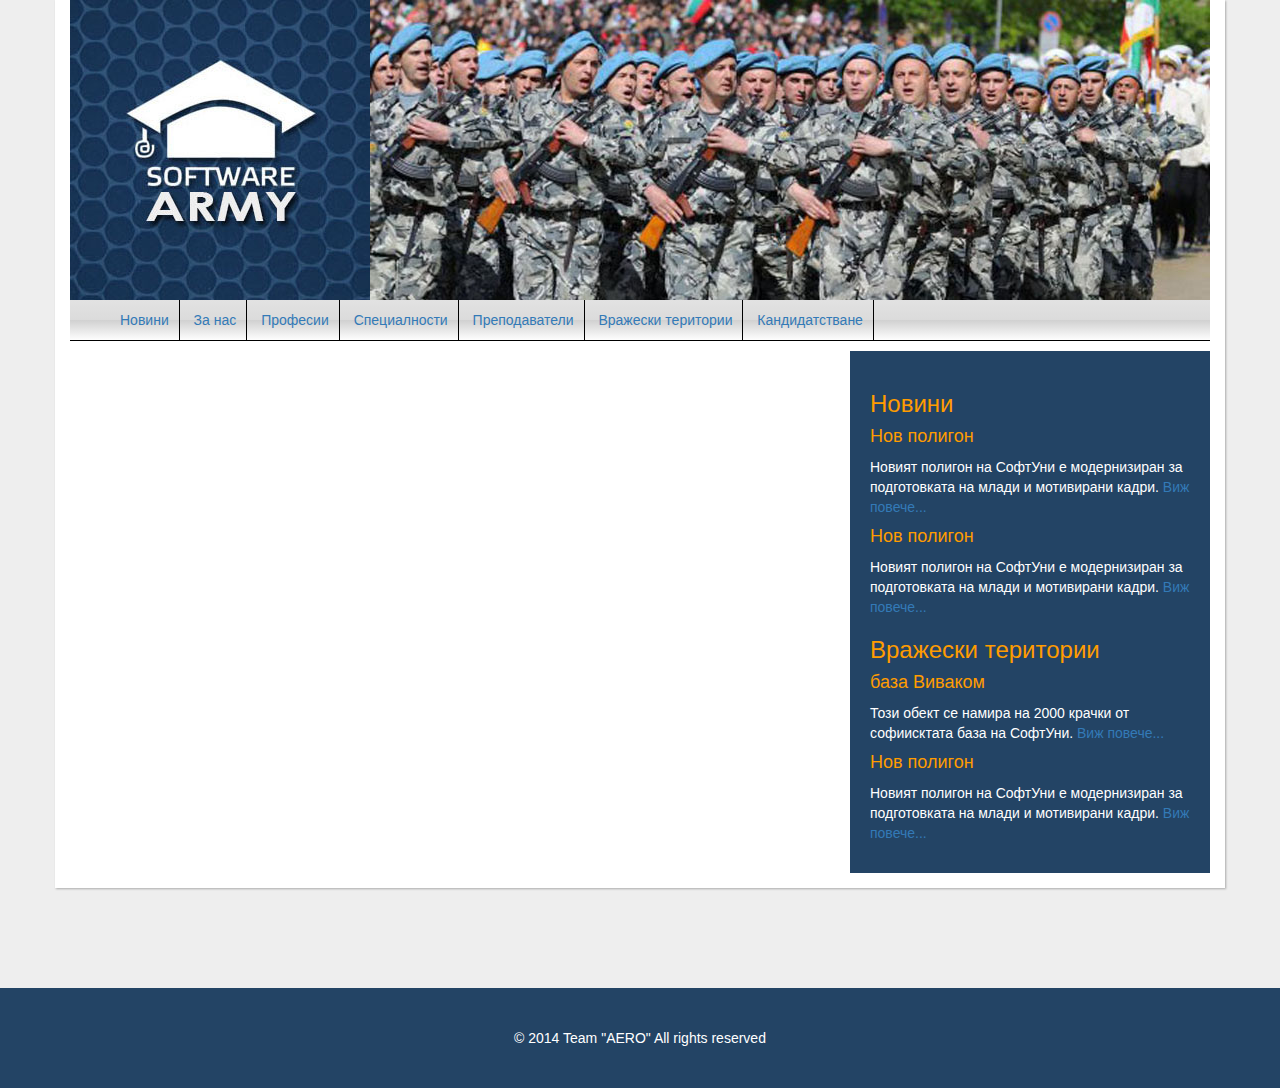
==== SoftUni Army/index.html @ 7087e604 "add files for team project" ====
﻿<!DOCTYPE html>
<html>
<head>
    <title></title>
    <meta charset="utf-8" />
    <link href="css/bootstrap-theme.css" rel="stylesheet" />
    <link href="http://netdna.bootstrapcdn.com/bootstrap/3.0.0/css/bootstrap.min.css" rel="stylesheet" />
    <link href="css/style.css" rel="stylesheet" type="text/css" />
    <script src="https://code.jquery.com/jquery-1.10.2.min.js"></script>
    <script src="js/bootstrap.js"></script>
    
</head>
<body>
    <div class="container">
        <div class="row">
            <div class="col-md-12">
                <header>
                    <img src="img/logoSoftArmy.jpg" />
                    <img src="img/nakov-army-copy.jpg" />
                </header>
            </div>
        </div>
        <div class="row">
            <div class="col-md-12">
                <nav>
                    <ul>
                        <li><a href="index.html">Новини</a></li>
                        <li><a href="about.html">За нас</a></li>
                        <li><a href="professions.html">Професии</a></li>
                        <li><a href="disciplines.html">Специалности</a></li>
                        <li><a href="teachers.html">Преподаватели</a></li>
                        <li><a href="firms.html">Вражески територии</a></li>
                        <li><a href="apply.html">Кандидатстване</a></li>
                    </ul>
                </nav>
            </div>
        </div>

        <div class="row">
            <div class="col-md-8">
                <section>

                </section>
            </div>
            <div class="col-md-4">
                <aside>
                    <header>
                        <h3>
                            Новини
                        </h3>
                    </header>
                    <article>
                        <h4>
                            Нов полигон
                        </h4>
                        <p>
                            Новият полигон на СофтУни е модернизиран за подготовката на млади и мотивирани кадри.
                            <a href="index.html">Виж повече...</a>
                        </p>
                    </article>

                    <article>
                        <h4>
                            Нов полигон
                        </h4>
                        <p>
                            Новият полигон на СофтУни е модернизиран за подготовката на млади и мотивирани кадри.
                            <a href="index.html">Виж повече...</a>
                        </p>
                    </article>

                    <header>
                        <h3>
                            Вражески територии
                        </h3>
                    </header>
                    <article>
                        <h4>
                            база Виваком
                        </h4>
                        <p>
                            Този обект се намира на 2000 крачки от софиисктата база на СофтУни.
                            <a href="index.html">Виж повече...</a>
                        </p>
                    </article>

                    <article>
                        <h4>
                            Нов полигон
                        </h4>
                        <p>
                            Новият полигон на СофтУни е модернизиран за подготовката на млади и мотивирани кадри.
                            <a href="index.html">Виж повече...</a>
                        </p>
                    </article>

                    

                </aside>
            </div>
        </div>
        </div>    
        <div class="row">
            <div class="col-md-12">
                <footer>
                    © 2014 Team "AERO" All rights reserved
                </footer>
            </div>
        </div>
</body>
</html>
---- SoftUni Army/css/style.css ----
﻿body {
    background: none;
    background-color: #EEEEEE;
}

div.container {
    background-color: #ffffff;
    box-shadow: 1px 1px 2px #aaaaaa;
    margin-bottom: 100px;
}
    header img[src*="logo"] {
        width: 300px;
        margin: 0px;
        margin: 0;
        padding: 0;
    }
    header img[src*="army"] {
        width: 840px;
        margin-left: -4px;
        padding: 0;
    }


nav ul {
    list-style-type: none;
    background: #e2e2e2; /* Old browsers */
    background: -moz-linear-gradient(top,  #e2e2e2 0%, #dbdbdb 50%, #d1d1d1 51%, #fefefe 100%); /* FF3.6+ */
    background: -webkit-gradient(linear, left top, left bottom, color-stop(0%,#e2e2e2), color-stop(50%,#dbdbdb), color-stop(51%,#d1d1d1), color-stop(100%,#fefefe)); /* Chrome,Safari4+ */
    background: -webkit-linear-gradient(top,  #e2e2e2 0%,#dbdbdb 50%,#d1d1d1 51%,#fefefe 100%); /* Chrome10+,Safari5.1+ */
    background: -o-linear-gradient(top,  #e2e2e2 0%,#dbdbdb 50%,#d1d1d1 51%,#fefefe 100%); /* Opera 11.10+ */
    background: -ms-linear-gradient(top,  #e2e2e2 0%,#dbdbdb 50%,#d1d1d1 51%,#fefefe 100%); /* IE10+ */
    background: linear-gradient(to bottom,  #e2e2e2 0%,#dbdbdb 50%,#d1d1d1 51%,#fefefe 100%); /* W3C */
    filter: progid:DXImageTransform.Microsoft.gradient( startColorstr='#e2e2e2', endColorstr='#fefefe',GradientType=0 ); /* IE6-9 */

    border-bottom: 1px solid black;

}


    nav ul li {
        display: inline-block;
        padding: 10px;
        margin: 0px;
        border-right: 1px solid #000000;
    }

    nav ul li:hover {
        background: #1e5799; /* Old browsers */
        background: -moz-linear-gradient(top,  #1e5799 0%, #2989d8 50%, #207cca 51%, #7db9e8 100%); /* FF3.6+ */
        background: -webkit-gradient(linear, left top, left bottom, color-stop(0%,#1e5799), color-stop(50%,#2989d8), color-stop(51%,#207cca), color-stop(100%,#7db9e8)); /* Chrome,Safari4+ */
        background: -webkit-linear-gradient(top,  #1e5799 0%,#2989d8 50%,#207cca 51%,#7db9e8 100%); /* Chrome10+,Safari5.1+ */
        background: -o-linear-gradient(top,  #1e5799 0%,#2989d8 50%,#207cca 51%,#7db9e8 100%); /* Opera 11.10+ */
        background: -ms-linear-gradient(top,  #1e5799 0%,#2989d8 50%,#207cca 51%,#7db9e8 100%); /* IE10+ */
        background: linear-gradient(to bottom,  #1e5799 0%,#2989d8 50%,#207cca 51%,#7db9e8 100%); /* W3C */
        filter: progid:DXImageTransform.Microsoft.gradient( startColorstr='#1e5799', endColorstr='#7db9e8',GradientType=0 ); /* IE6-9 */
    }

        nav ul li:hover a {
            color: #ffffff;
            text-decoration: none;
        }


aside {
    background-color: #234465;
    padding: 20px;
    margin-bottom: 15px;
}
aside header {
    background-image: none;
    border: none;
    height: auto;
}

    aside header h3{
        color: #FF9C00;
    }

    aside article h4 {
        color: #FF9C00;
    }

    aside article p {
        color: #ffffff;
    }

footer {
    background-color: #234465;
    height: 100px;
    text-align: center;
    color: #ffffff;
    padding-top: 40px;
}

article.about img{
    height: 250px;
    float: right;
}

.blue {
    color: #234465;
}

.orange {
    color: #FF9C00;
}

article.trainer img{
    margin-right: 15px;
    margin-bottom: 15px;
    float: left;
}

div.panel-group {
    padding-bottom: 50px;
}
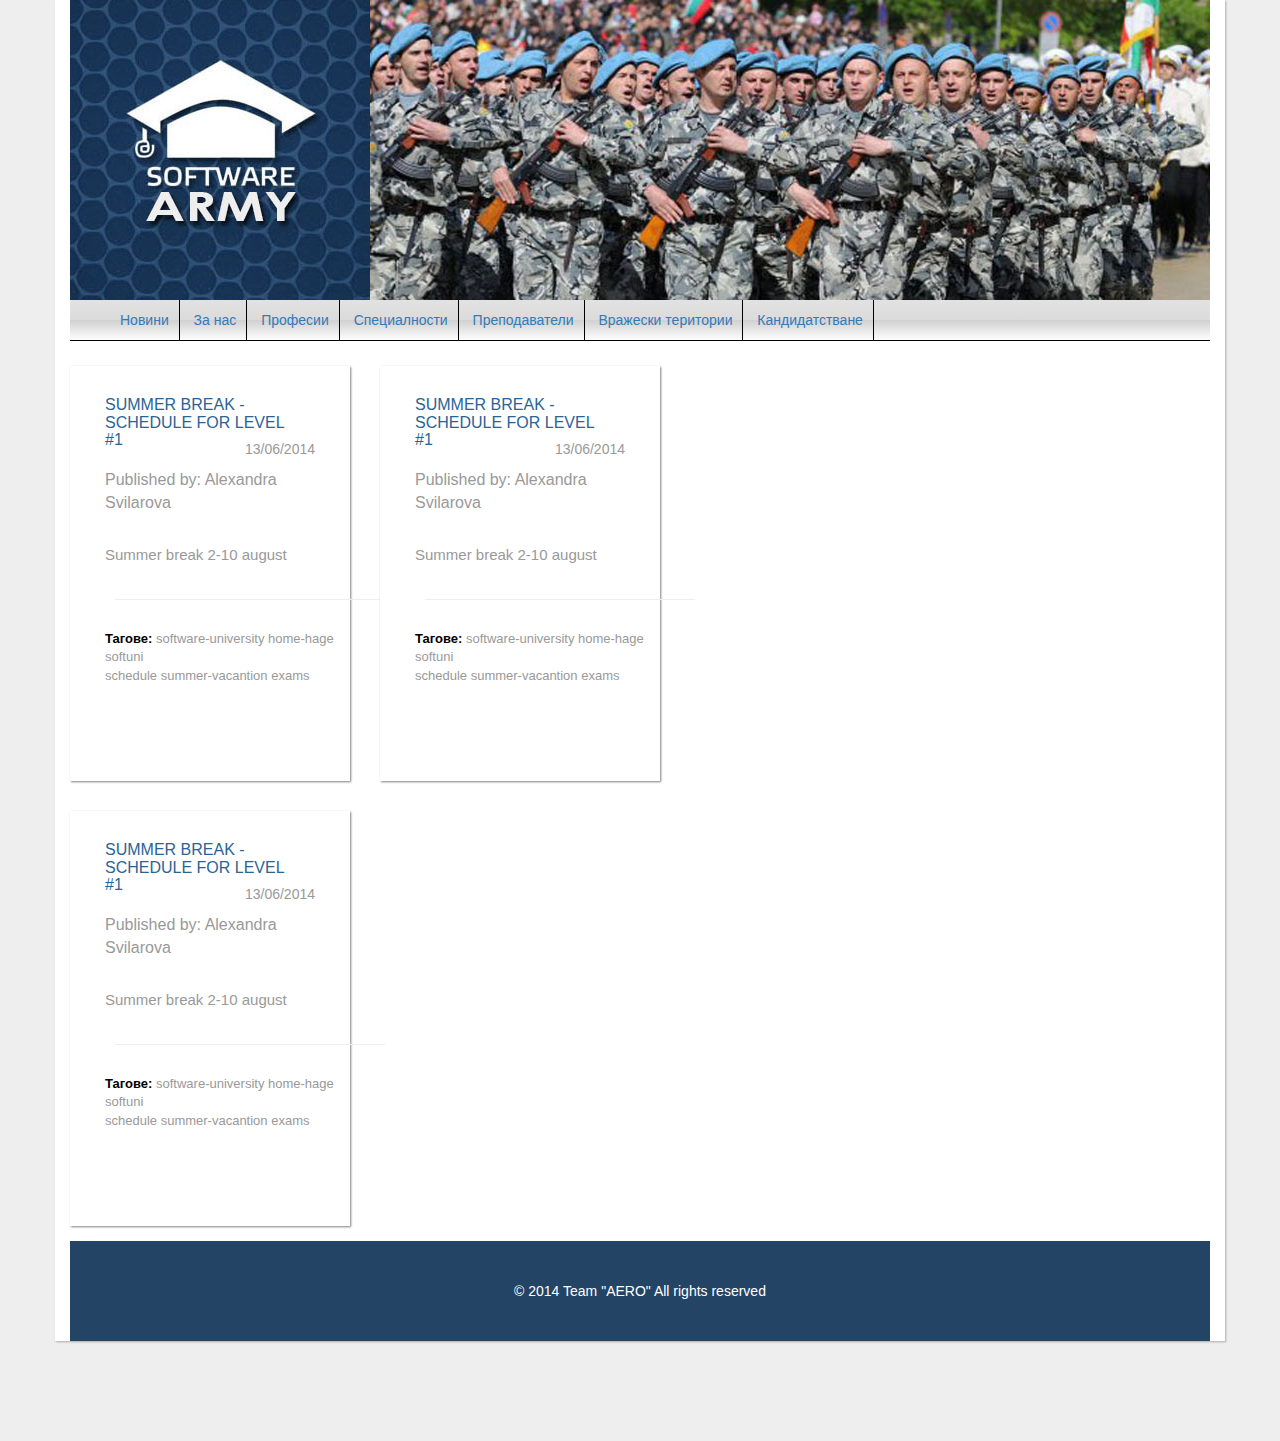
==== commit e1944f2c: "- add div elements in page "index.html" - write styles for div elements from index.html - write pop-" ====
--- a/SoftUni Army/index.html
+++ b/SoftUni Army/index.html
@@ -8,7 +8,7 @@
     <link href="css/style.css" rel="stylesheet" type="text/css" />
     <script src="https://code.jquery.com/jquery-1.10.2.min.js"></script>
     <script src="js/bootstrap.js"></script>
-    
+
 </head>
 <body>
     <div class="container">
@@ -35,71 +35,59 @@
                 </nav>
             </div>
         </div>
-
         <div class="row">
             <div class="col-md-8">
                 <section>
+                    <div class="row">
+                            <div class="col-md-4 news">
+                                <a href="#">
+                                    <h5>
+                                        SUMMER BREAK - SCHEDULE FOR LEVEL <br />#1
+                                    </h5>
+                                </a>
+                                <br />
+                                <p class="date">13/06/2014</p>
+                                <p class="publish"> Published by: Alexandra Svilarova</p><br />
+
+                                <p class="info"> Summer break 2-10 august</p><br /><br />
+                                <hr />
+                                <p class="tags"><span>Тагове: </span>software-university home-hage softuni <br /> schedule summer-vacantion exams</p>
+
+                            </div><div class="col-md-4 news">
+                                <a href="#">
+                                    <h5>
+                                        SUMMER BREAK - SCHEDULE FOR LEVEL <br />#1
+                                    </h5>
+                                </a>
+                                <br />
+                                <p class="date">13/06/2014</p>
+                                <p class="publish"> Published by: Alexandra Svilarova</p><br />
+
+                                <p class="info"> Summer break 2-10 august</p><br /><br />
+                                <hr />
+                                <p class="tags"><span>Тагове: </span>software-university home-hage softuni <br /> schedule summer-vacantion exams</p>
+
+                            </div><div class="col-md-4 news">
+                                <a href="#">
+                                    <h5>
+                                        SUMMER BREAK - SCHEDULE FOR LEVEL <br />#1
+                                    </h5>
+                                </a>
+                                <br />
+                                <p class="date">13/06/2014</p>
+                                <p class="publish"> Published by: Alexandra Svilarova</p><br />
+
+                                <p class="info"> Summer break 2-10 august</p><br /><br />
+                                <hr />
+                                <p class="tags"><span>Тагове: </span>software-university home-hage softuni <br /> schedule summer-vacantion exams</p>
+
+                            </div>
+                        </div>
+
 
                 </section>
             </div>
-            <div class="col-md-4">
-                <aside>
-                    <header>
-                        <h3>
-                            Новини
-                        </h3>
-                    </header>
-                    <article>
-                        <h4>
-                            Нов полигон
-                        </h4>
-                        <p>
-                            Новият полигон на СофтУни е модернизиран за подготовката на млади и мотивирани кадри.
-                            <a href="index.html">Виж повече...</a>
-                        </p>
-                    </article>
-
-                    <article>
-                        <h4>
-                            Нов полигон
-                        </h4>
-                        <p>
-                            Новият полигон на СофтУни е модернизиран за подготовката на млади и мотивирани кадри.
-                            <a href="index.html">Виж повече...</a>
-                        </p>
-                    </article>
-
-                    <header>
-                        <h3>
-                            Вражески територии
-                        </h3>
-                    </header>
-                    <article>
-                        <h4>
-                            база Виваком
-                        </h4>
-                        <p>
-                            Този обект се намира на 2000 крачки от софиисктата база на СофтУни.
-                            <a href="index.html">Виж повече...</a>
-                        </p>
-                    </article>
-
-                    <article>
-                        <h4>
-                            Нов полигон
-                        </h4>
-                        <p>
-                            Новият полигон на СофтУни е модернизиран за подготовката на млади и мотивирани кадри.
-                            <a href="index.html">Виж повече...</a>
-                        </p>
-                    </article>
-
-                    
-
-                </aside>
-            </div>
         </div>
-        </div>    
         <div class="row">
             <div class="col-md-12">
                 <footer>
@@ -107,5 +95,6 @@
                 </footer>
             </div>
         </div>
+    </div>
 </body>
 </html>
--- a/SoftUni Army/css/style.css
+++ b/SoftUni Army/css/style.css
@@ -115,3 +115,88 @@
     padding-bottom: 50px;
 }
 
+article.news img{
+    margin-right: 15px;
+    margin-bottom: 15px;
+    float: left;
+}
+
+
+
+
+
+
+
+/*tova e za novinite  tova e za novinite  tova e za novinite  tova e za novinite  tova e za novinite*/
+div.row div.col-md-4.news {
+        display: inline-block;
+        width: 280px;
+        height: 415px;
+        background-color: #ffffff;
+        box-shadow: 1px 1px 2px #808080;
+        margin: 15px;
+    }
+
+        div.row div.col-md-4.news a {
+            text-decoration: none;
+        }
+
+        div.row div.col-md-4.news h5 {
+            font-size: 16px;
+            padding-left: 20px;
+            padding-right: 20px;
+            color: #2A6496;
+            padding-top: 20px;
+        }
+
+        div.row div.col-md-4.news p {
+            color: #999999;
+        }
+
+        div.row div.col-md-4.news p.date {
+            float: right;
+            margin-right: 20px;
+            margin-top: -40px;
+        }
+
+        div.row div.col-md-4.news p.publish {
+            float: left;
+            margin-left: 20px;
+            margin-top: -10px;
+            font-size: 16px;
+        }
+
+        div.row div.col-md-4.news p.info {
+            float: left;
+            margin-left: 20px;
+            margin-top: 20px;
+            font-size: 15px;
+        }
+
+        div.row div.col-md-4.news p.tags {
+            float: left;
+            margin-left: 20px;
+            margin-top: 10px;
+            font-size: 13px;
+        }
+
+            div.row div.col-md-4.news p.tags span {
+                font-weight: bolder;
+                color: #000000;
+            }
+
+        div.row div.col-md-4.news hr {
+            width: 270px;
+            margin-top: 60px;
+            margin-left: 30px;
+            margin-right: 30px;
+        }
+
+        div.row div.col-md-4.news img {
+            text-align: center;
+            vertical-align: middle;
+            margin-left: 40px;
+            margin-top: 20px;
+            width: 270px;
+        }
+
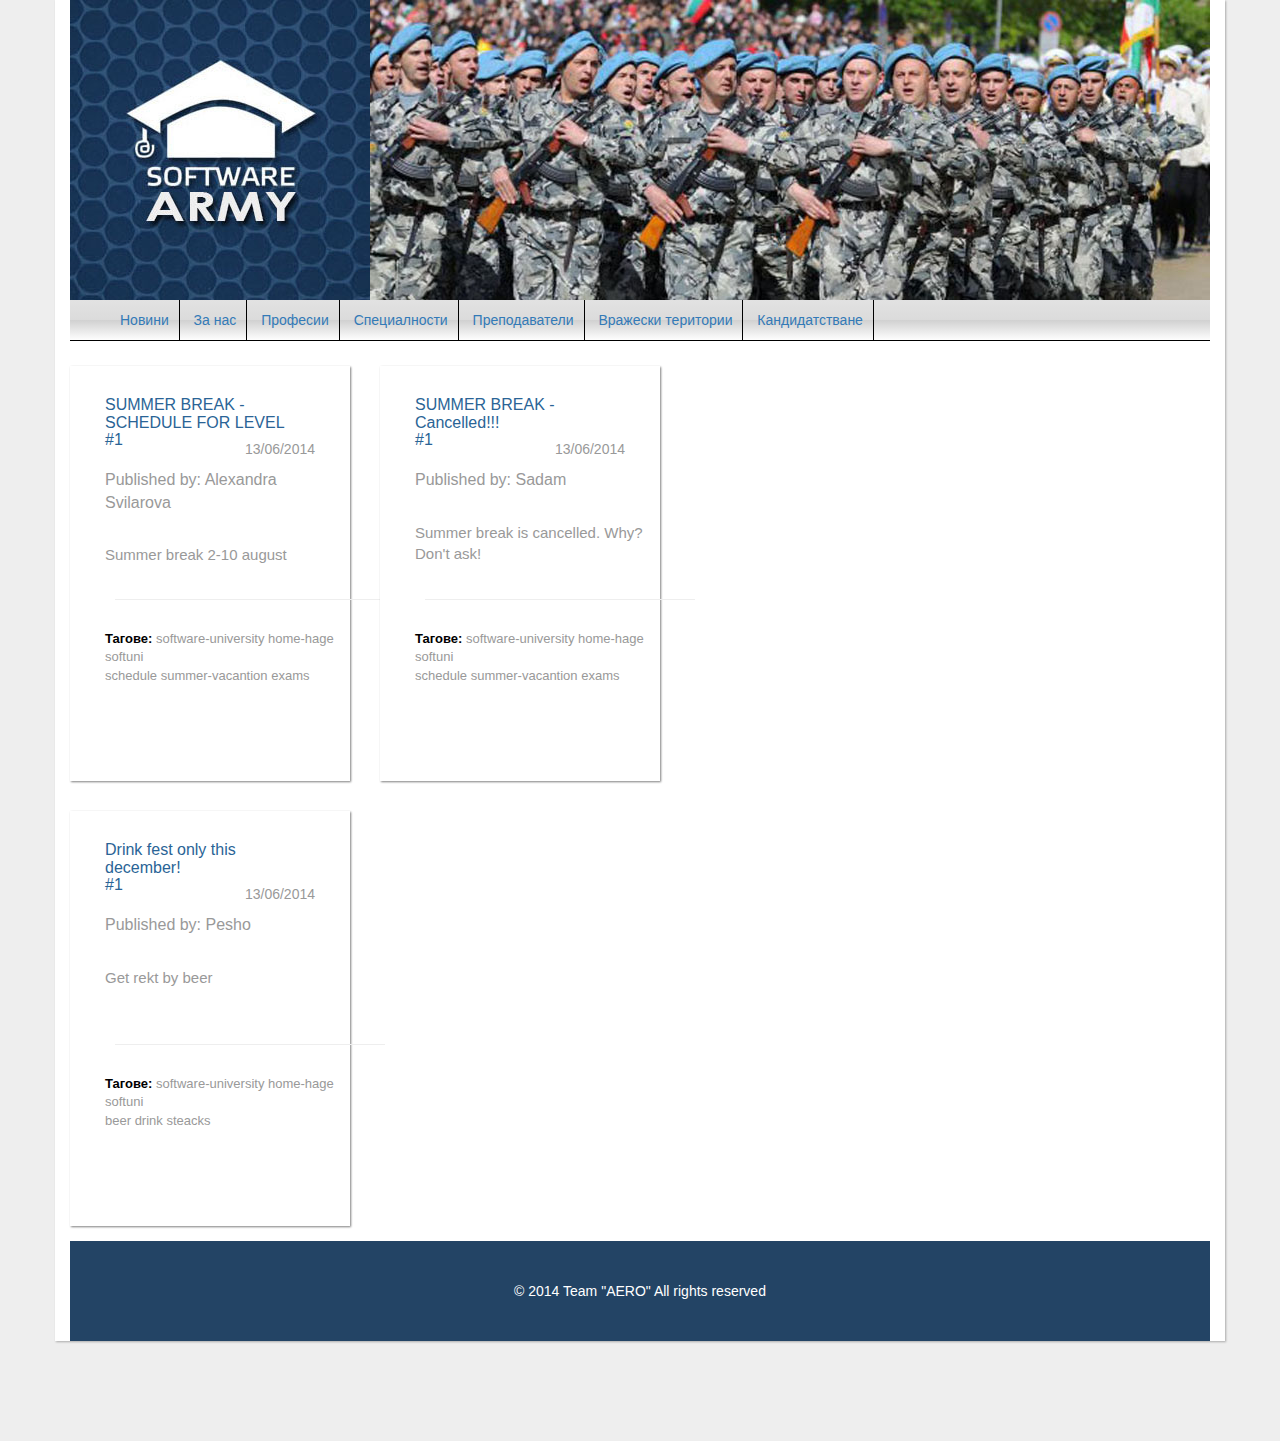
==== commit fb3e41f1: "Content update" ====
--- a/SoftUni Army/index.html
+++ b/SoftUni Army/index.html
@@ -56,30 +56,30 @@
                             </div><div class="col-md-4 news">
                                 <a href="#">
                                     <h5>
-                                        SUMMER BREAK - SCHEDULE FOR LEVEL <br />#1
+                                        SUMMER BREAK - Cancelled!!! <br />#1
                                     </h5>
                                 </a>
                                 <br />
                                 <p class="date">13/06/2014</p>
-                                <p class="publish"> Published by: Alexandra Svilarova</p><br />
+                                <p class="publish"> Published by: Sadam </p><br />
 
-                                <p class="info"> Summer break 2-10 august</p><br /><br />
+                                <p class="info"> Summer break is cancelled. Why? Don't ask!</p><br /><br />
                                 <hr />
                                 <p class="tags"><span>Тагове: </span>software-university home-hage softuni <br /> schedule summer-vacantion exams</p>
 
                             </div><div class="col-md-4 news">
                                 <a href="#">
                                     <h5>
-                                        SUMMER BREAK - SCHEDULE FOR LEVEL <br />#1
+                                        Drink fest only this december! <br />#1
                                     </h5>
                                 </a>
                                 <br />
                                 <p class="date">13/06/2014</p>
-                                <p class="publish"> Published by: Alexandra Svilarova</p><br />
+                                <p class="publish"> Published by: Pesho</p><br />
 
-                                <p class="info"> Summer break 2-10 august</p><br /><br />
+                                <p class="info"> Get rekt by beer</p><br /><br />
                                 <hr />
-                                <p class="tags"><span>Тагове: </span>software-university home-hage softuni <br /> schedule summer-vacantion exams</p>
+                                <p class="tags"><span>Тагове: </span>software-university home-hage softuni <br /> beer drink steacks</p>
 
                             </div>
                         </div>
--- a/SoftUni Army/css/style.css
+++ b/SoftUni Army/css/style.css
@@ -200,3 +200,25 @@
             width: 270px;
         }
 
+img.hovergallery {
+                            -webkit-transform: scale(1.0); /*Webkit: Scale down image to 0.8x original size*/
+                            -moz-transform: scale(1.0); /*Mozilla scale version*/
+                            -o-transform: scale(1.0); /*Opera scale version*/
+                            -webkit-transition-duration: 0.5s; /*Webkit: Animation duration*/
+                            -moz-transition-duration: 0.5s; /*Mozilla duration version*/
+                            -o-transition-duration: 0.5s; /*Opera duration version*/
+                            opacity: 0.7; /*initial opacity of images*/
+                            margin:0px 0px 0px; /*margin between images*/
+                        }
+
+                             img.hovergallery:hover {
+                                -webkit-transform: scale(1.7); /*Webkit: Scale up image to 1.2x original size*/
+                                -moz-transform: scale(1.7); /*Mozilla scale version*/
+                                -o-transform: scale(1.7); /*Opera scale version*/
+                                box-shadow: 0px 0px 30px gray; /*CSS3 shadow: 30px blurred shadow all around image*/
+                                -webkit-box-shadow: 0px 0px 30px gray; /*Safari shadow version*/
+                                -moz-box-shadow: 0px 0px 30px gray; /*Mozilla shadow version*/
+                                opacity: 1;
+                                z-index: 2;
+                                position: absolute;
+                            }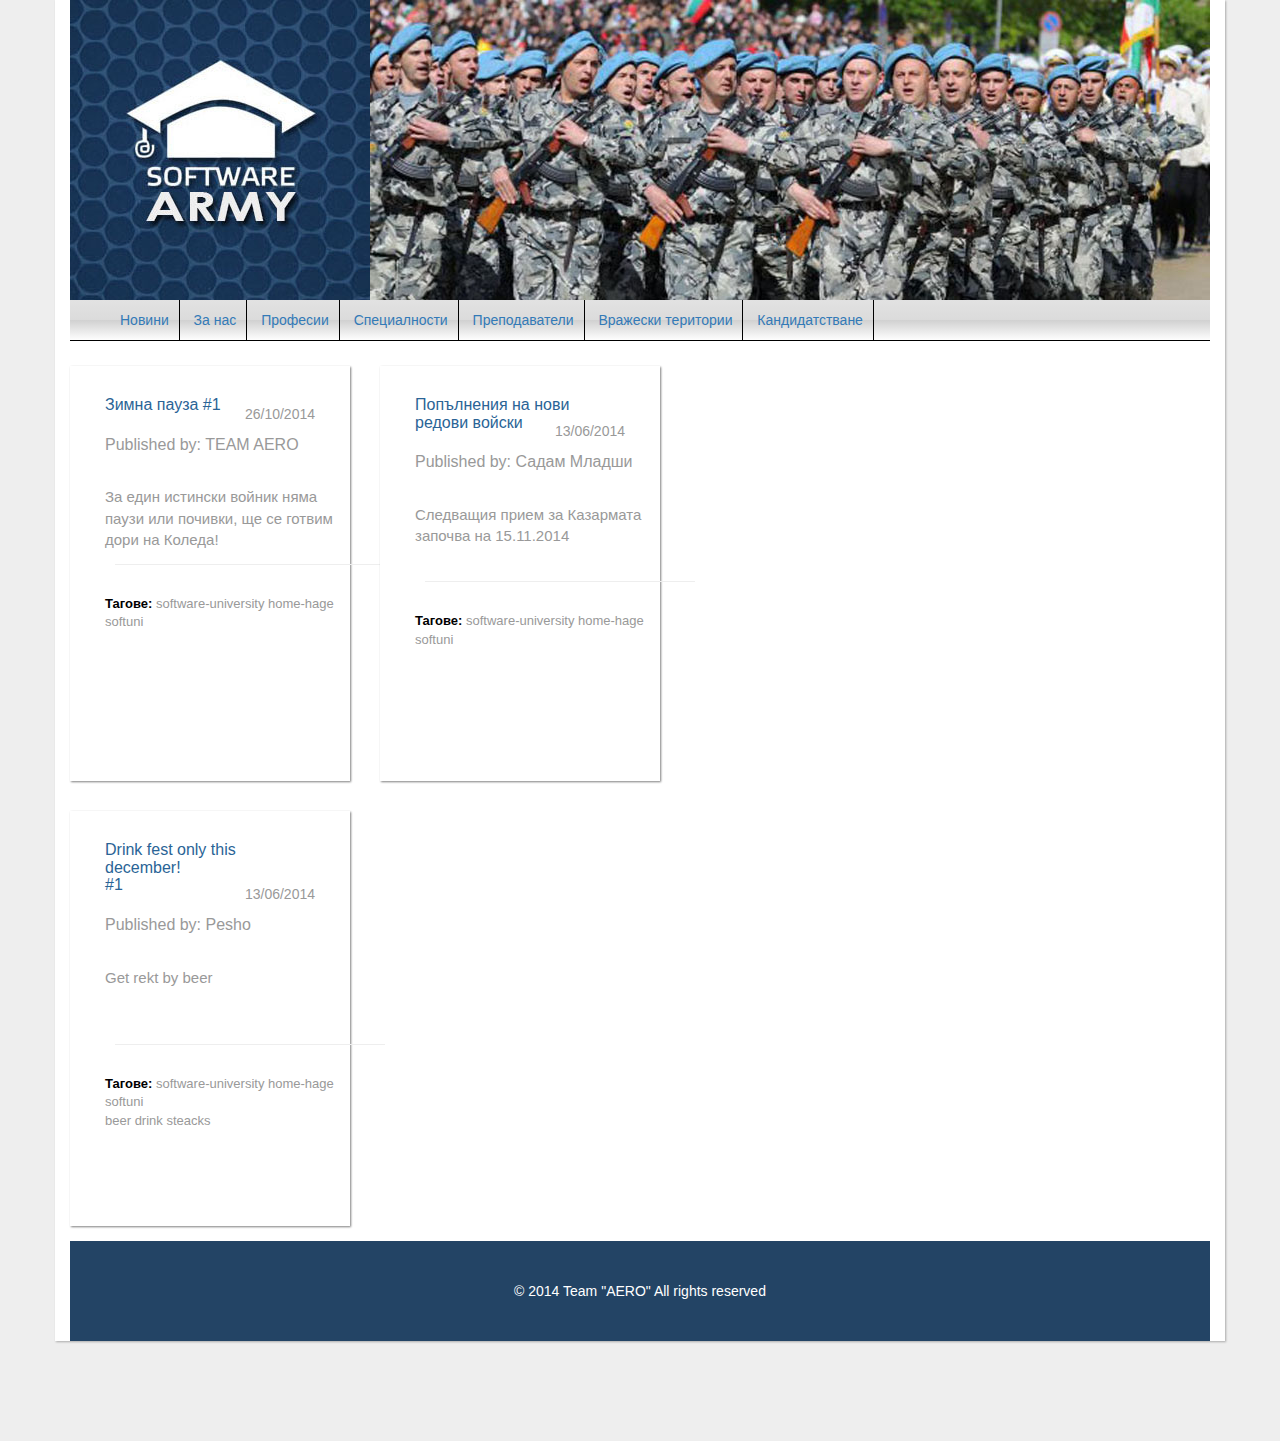
==== commit ba12d350: "up" ====
--- a/SoftUni Army/index.html
+++ b/SoftUni Army/index.html
@@ -15,7 +15,7 @@
         <div class="row">
             <div class="col-md-12">
                 <header>
-                    <img src="img/logoSoftArmy.jpg" />
+                    <a href="index.html"> <img src="img/logoSoftArmy.jpg" /></a>
                     <img src="img/nakov-army-copy.jpg" />
                 </header>
             </div>
@@ -42,30 +42,30 @@
                             <div class="col-md-4 news">
                                 <a href="#">
                                     <h5>
-                                        SUMMER BREAK - SCHEDULE FOR LEVEL <br />#1
+                                        Зимна пауза #1
+                                    </h5>
+                                </a>
+                                <br />
+                                <p class="date">26/10/2014</p>
+                                <p class="publish"> Published by: TEAM AERO</p><br />
+
+                                <p class="info">За един истински войник няма паузи или почивки, ще се готвим дори на Коледа!</p><br /><br />
+                                <hr />
+                                <p class="tags"><span>Тагове: </span>software-university home-hage softuni</p>
+
+                            </div><div class="col-md-4 news">
+                                <a href="#">
+                                    <h5>
+                                        Попълнения на нови редови войски
                                     </h5>
                                 </a>
                                 <br />
                                 <p class="date">13/06/2014</p>
-                                <p class="publish"> Published by: Alexandra Svilarova</p><br />
+                                <p class="publish"> Published by: Садам Младши </p><br />
 
-                                <p class="info"> Summer break 2-10 august</p><br /><br />
+                                <p class="info">Следващия прием за Казармата започва на 15.11.2014</p><br /><br />
                                 <hr />
-                                <p class="tags"><span>Тагове: </span>software-university home-hage softuni <br /> schedule summer-vacantion exams</p>
-
-                            </div><div class="col-md-4 news">
-                                <a href="#">
-                                    <h5>
-                                        SUMMER BREAK - Cancelled!!! <br />#1
-                                    </h5>
-                                </a>
-                                <br />
-                                <p class="date">13/06/2014</p>
-                                <p class="publish"> Published by: Sadam </p><br />
-
-                                <p class="info"> Summer break is cancelled. Why? Don't ask!</p><br /><br />
-                                <hr />
-                                <p class="tags"><span>Тагове: </span>software-university home-hage softuni <br /> schedule summer-vacantion exams</p>
+                                <p class="tags"><span>Тагове: </span>software-university home-hage softuni</p>
 
                             </div><div class="col-md-4 news">
                                 <a href="#">
--- a/SoftUni Army/css/style.css
+++ b/SoftUni Army/css/style.css
@@ -120,14 +120,21 @@
     margin-bottom: 15px;
     float: left;
 }
-
-
-
-
-
-
-
-/*tova e za novinite  tova e za novinite  tova e za novinite  tova e za novinite  tova e za novinite*/
+.btn-primary {
+    margin-bottom: 10px;
+}
+.btn-primary:hover {
+    cursor: pointer;
+    box-shadow: inset 10px 5px 5px #234465;
+}
+
+
+
+
+
+
+
+/*tova e za novinite */
 div.row div.col-md-4.news {
         display: inline-block;
         width: 280px;
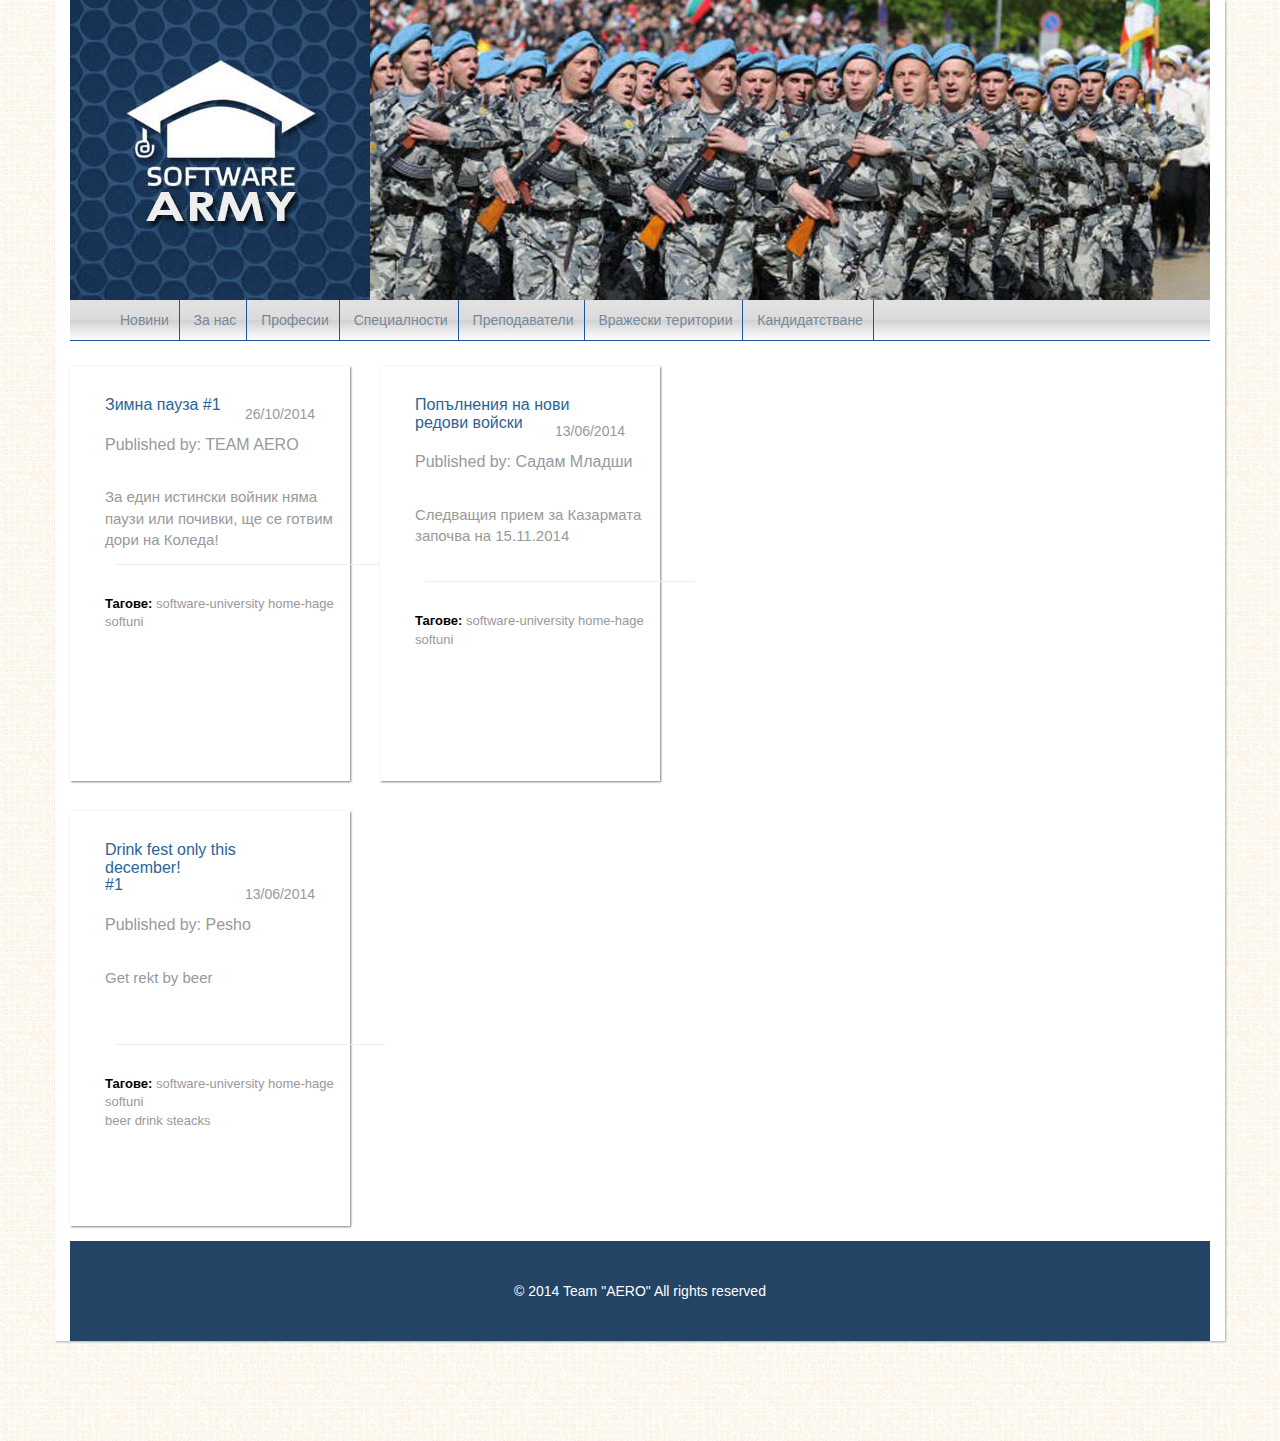
==== commit 2a8c9adb: "upup" ====
--- a/SoftUni Army/index.html
+++ b/SoftUni Army/index.html
@@ -1,7 +1,7 @@
 ﻿<!DOCTYPE html>
 <html>
 <head>
-    <title></title>
+    <title>SOFTWARE ARMY</title>
     <meta charset="utf-8" />
     <link href="css/bootstrap-theme.css" rel="stylesheet" />
     <link href="http://netdna.bootstrapcdn.com/bootstrap/3.0.0/css/bootstrap.min.css" rel="stylesheet" />
--- a/SoftUni Army/css/style.css
+++ b/SoftUni Army/css/style.css
@@ -1,6 +1,6 @@
 ﻿body {
     background: none;
-    background-color: #EEEEEE;
+    background-image: url('img/body-background.jpg');
 }
 
 div.container {
@@ -19,8 +19,58 @@
         margin-left: -4px;
         padding: 0;
     }
-
-
+    .main {
+        border: 1px solid #1e5799;
+        margin: 10px;
+        border-radius: 5px;
+        background-image: url('img/body-background.jpg');
+        box-shadow: inset 0px 1px 20px #1e5799;
+        font-family: Tahoma;
+    }
+    .sep {
+        margin-left: 15px;
+    }
+#reg-form>div {
+    margin: 10px;
+
+}
+.register {
+    margin: 10px;
+
+}
+#create-account {
+    border: 1px solid #1e5799;
+    width: 270px;
+    margin: 5px;
+    padding: 10px;
+    padding-left: 10px;
+    background-color: lightskyblue;
+    display: inline-block;
+    border-radius: 5px;
+    color: lightslategrey;
+     
+}
+#create-account:hover {
+    background-color: white;
+}
+.social-buttons {
+    border: 1px solid #1e5799;
+    width: 100px;
+    margin: 10px;
+    padding: 10px;
+    padding-left: 20px;
+    background-color: lightskyblue;
+    display: inline-block;
+    border-radius: 5px;
+       margin-left: 20px;
+}
+.social-buttons:hover {
+    background-color: white;
+}
+a {
+    color: lightslategrey;
+    text-decoration: none;
+}
 nav ul {
     list-style-type: none;
     background: #e2e2e2; /* Old browsers */
@@ -32,7 +82,7 @@
     background: linear-gradient(to bottom,  #e2e2e2 0%,#dbdbdb 50%,#d1d1d1 51%,#fefefe 100%); /* W3C */
     filter: progid:DXImageTransform.Microsoft.gradient( startColorstr='#e2e2e2', endColorstr='#fefefe',GradientType=0 ); /* IE6-9 */
 
-    border-bottom: 1px solid black;
+    border-bottom: 1px solid #1e5799;
 
 }
 
@@ -41,7 +91,7 @@
         display: inline-block;
         padding: 10px;
         margin: 0px;
-        border-right: 1px solid #000000;
+        border-right: 1px solid #1e5799;
     }
 
     nav ul li:hover {
@@ -127,7 +177,9 @@
     cursor: pointer;
     box-shadow: inset 10px 5px 5px #234465;
 }
-
+.disciplines {
+   
+}
 
 
 
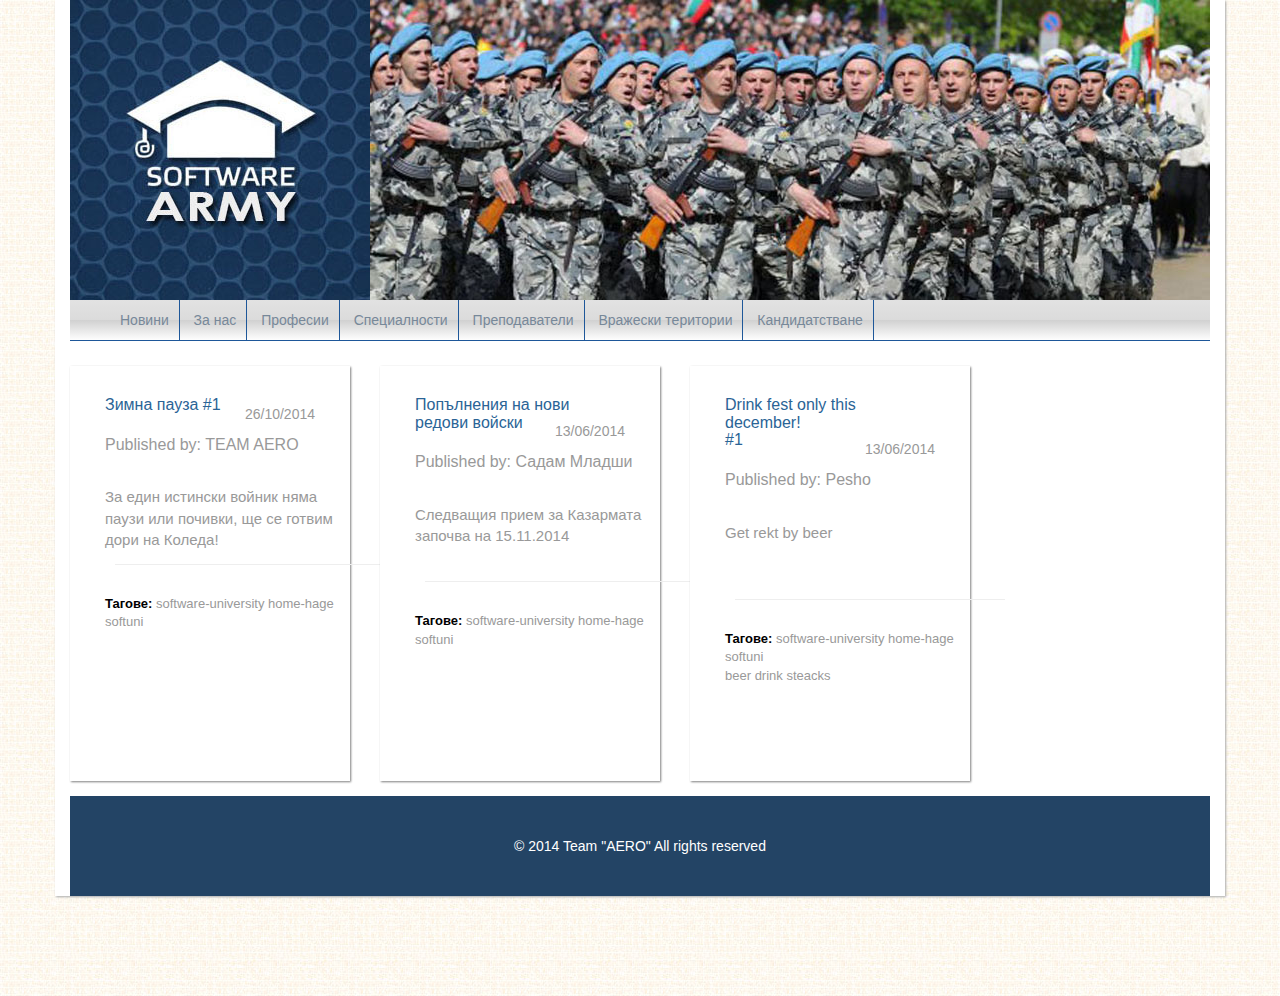
==== commit 4f3de131: "kljk" ====
--- a/SoftUni Army/index.html
+++ b/SoftUni Army/index.html
@@ -36,7 +36,7 @@
             </div>
         </div>
         <div class="row">
-            <div class="col-md-8">
+            <div class="col-md-12">
                 <section>
                     <div class="row">
                             <div class="col-md-4 news">
--- a/SoftUni Army/css/style.css
+++ b/SoftUni Army/css/style.css
@@ -177,9 +177,6 @@
     cursor: pointer;
     box-shadow: inset 10px 5px 5px #234465;
 }
-.disciplines {
-   
-}
 
 
 
